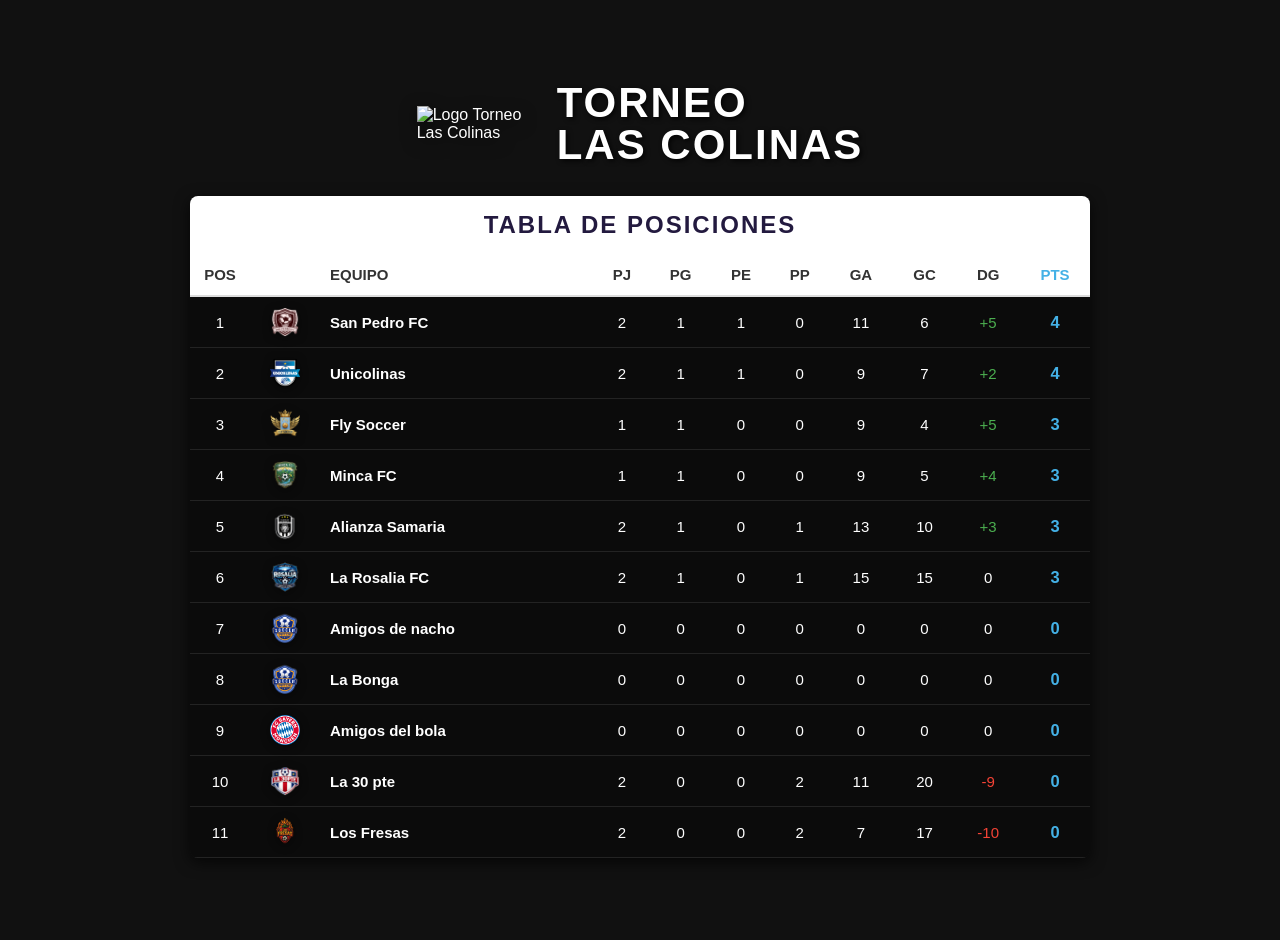
==== index.html @ 25a62b02 "Inicialización del proyecto" ====
<!DOCTYPE html>
<html lang="es">
<head>
    <meta charset="UTF-8">
    <meta name="viewport" content="width=device-width, initial-scale=1.0">
    <title>Tabla de Posiciones Torneo</title>
    <link rel="stylesheet" href="assets/css/style.css">
</head>
<body>

    <div class="contenedor-principal">
        <header class="header-torneo">
            <img src="assets/img/logo.png" alt="Logo Torneo Las Colinas" class="logo-torneo">
            <div class="titulo-torneo">
                <span>Torneo</span>
                <span>Las Colinas</span>
            </div>
        </header>

        <div class="contenedor-tabla">
            <h1 class="titulo-tabla">Tabla de Posiciones</h1>
            
            <table>
                <thead>
                    <tr>
                        <th class="pos">Pos</th>
                        <th class="escudo"></th>
                        <th class="equipo">Equipo</th>
                        <th>PJ</th>
                        <th>PG</th>
                        <th>PE</th>
                        <th>PP</th>
                        <th>GA</th>
                        <th>GC</th>
                        <th>DG</th>
                        <th class="pts">PTS</th>
                    </tr>
                </thead>
                <tbody>
                    <tr>
                        <td class="pos">1</td>
                        <td><img src="assets/img/san-pedro-fc-sf.png" class="img-escudo" alt="San Pedro FC"></td>
                        <td class="equipo">San Pedro FC</td>
                        <td>2</td>
                        <td>1</td>
                        <td>1</td>
                        <td>0</td>
                        <td>11</td>
                        <td>6</td>
                        <td class="dg positiva">+5</td>
                        <td class="pts">4</td>
                    </tr>
                    <tr>
                        <td class="pos">2</td>
                        <td><img src="assets/img/Unicolinas.png" class="img-escudo" alt="Unicolinas"></td>
                        <td class="equipo">Unicolinas</td>
                        <td>2</td>
                        <td>1</td>
                        <td>1</td>
                        <td>0</td>
                        <td>9</td>
                        <td>7</td>
                        <td class="dg positiva">+2</td>
                        <td class="pts">4</td>
                    </tr>
                    <tr>
                        <td class="pos">3</td>
                        <td><img src="assets/img/Fly-Soccer-sf.png" class="img-escudo" alt="Fly Soccer"></td>
                        <td class="equipo">Fly Soccer</td>
                        <td>1</td>
                        <td>1</td>
                        <td>0</td>
                        <td>0</td>
                        <td>9</td>
                        <td>4</td>
                        <td class="dg positiva">+5</td>
                        <td class="pts">3</td>
                    </tr>
                    <tr>
                        <td class="pos">4</td>
                        <td><img src="assets/img/Minca.png" class="img-escudo" alt="Minca FC"></td>
                        <td class="equipo">Minca FC</td>
                        <td>1</td>
                        <td>1</td>
                        <td>0</td>
                        <td>0</td>
                        <td>9</td>
                        <td>5</td>
                        <td class="dg positiva">+4</td>
                        <td class="pts">3</td>
                    </tr>
                    <tr>
                        <td class="pos">5</td>
                        <td><img src="assets/img/alianza-sf.png" class="img-escudo" alt="Alianza Samaria"></td>
                        <td class="equipo">Alianza Samaria</td>
                        <td>2</td>
                        <td>1</td>
                        <td>0</td>
                        <td>1</td>
                        <td>13</td>
                        <td>10</td>
                        <td class="dg positiva">+3</td>
                        <td class="pts">3</td>
                    </tr>
                    <tr>
                        <td class="pos">6</td>
                        <td><img src="assets/img/la-rosalia.png" class="img-escudo" alt="La Rosalia FC"></td>
                        <td class="equipo">La Rosalia FC</td>
                        <td>2</td>
                        <td>1</td>
                        <td>0</td>
                        <td>1</td>
                        <td>15</td>
                        <td>15</td>
                        <td class="dg">0</td>
                        <td class="pts">3</td>
                    </tr>
                    <tr>
                        <td class="pos">7</td>
                        <td><img src="assets/img/por-defecto.png" class="img-escudo" alt="Amigos de nacho"></td>
                        <td class="equipo">Amigos de nacho</td>
                        <td>0</td>
                        <td>0</td>
                        <td>0</td>
                        <td>0</td>
                        <td>0</td>
                        <td>0</td>
                        <td class="dg">0</td>
                        <td class="pts">0</td>
                    </tr>
                    <tr>
                        <td class="pos">8</td>
                        <td><img src="assets/img/por-defecto.png" class="img-escudo" alt="La Bonga"></td>
                        <td class="equipo">La Bonga</td>
                        <td>0</td>
                        <td>0</td>
                        <td>0</td>
                        <td>0</td>
                        <td>0</td>
                        <td>0</td>
                        <td class="dg">0</td>
                        <td class="pts">0</td>
                    </tr>
                    <tr>
                        <td class="pos">9</td>
                        <td><img src="assets/img/amigos-del-bola.png" class="img-escudo" alt="Amigos del bola"></td>
                        <td class="equipo">Amigos del bola</td>
                        <td>0</td>
                        <td>0</td>
                        <td>0</td>
                        <td>0</td>
                        <td>0</td>
                        <td>0</td>
                        <td class="dg">0</td>
                        <td class="pts">0</td>
                    </tr>
                    <tr>
                        <td class="pos">10</td>
                        <td><img src="assets/img/la30pte.png" class="img-escudo" alt="La 30 pte"></td>
                        <td class="equipo">La 30 pte</td>
                        <td>2</td>
                        <td>0</td>
                        <td>0</td>
                        <td>2</td>
                        <td>11</td>
                        <td>20</td>
                        <td class="dg negativa">-9</td>
                        <td class="pts">0</td>
                    </tr>
                    <tr>
                        <td class="pos">11</td>
                        <td><img src="assets/img/Los-Fresas-sf.png" class="img-escudo" alt="Los Fresas"></td>
                        <td class="equipo">Los Fresas</td>
                        <td>2</td>
                        <td>0</td>
                        <td>0</td>
                        <td>2</td>
                        <td>7</td>
                        <td>17</td>
                        <td class="dg negativa">-10</td>
                        <td class="pts">0</td>
                    </tr>
                </tbody>
            </table>
        </div>
    </div>

</body>
</html>
---- assets/css/style.css ----
/* Estilos Generales */
body {
    font-family: 'Arial', sans-serif;
    background-color: #111; /* Color de respaldo oscuro */
    /* AQUÍ CARGAMOS TU IMAGEN DE FONDO */
    background-image: url('../img/fondo.jpg'); /* Cambia a .jpg si tu fondo es jpg */
    background-size: cover;
    background-position: center;
    background-attachment: fixed;
    color: #fff;
    margin: 0;
    display: flex;
    justify-content: center;
    align-items: center;
    min-height: 100vh;
    padding: 20px;
}

/* Contenedor que agrupa el header y la tabla */
.contenedor-principal {
    width: 100%;
    max-width: 900px;
    display: flex;
    flex-direction: column;
    align-items: center;
    gap: 30px; /* Espacio entre el logo y la tabla */
}

/* Estilos del Encabezado (Logo + Texto) */
.header-torneo {
    display: flex;
    align-items: center;
    justify-content: center;
    gap: 20px;
}

.logo-torneo {
    width: 120px; /* Ajusta este tamaño según veas el logo */
    height: auto;
    filter: drop-shadow(0px 4px 8px rgba(0,0,0,0.6)); /* Sombra para que resalte */
}

.titulo-torneo {
    display: flex;
    flex-direction: column;
    color: #ffffff;
    font-size: 42px; /* Tamaño de la letra */
    font-weight: 900;
    text-transform: uppercase;
    line-height: 1; /* Junta un poco más las dos líneas */
    letter-spacing: 2px;
    text-shadow: 2px 2px 5px rgba(0,0,0,0.8); /* Sombra para que se lea sobre cualquier fondo */
}

/* Estilos de la Tabla */
.contenedor-tabla {
    width: 100%;
    box-shadow: 0 4px 15px rgba(0,0,0,0.7);
    border-radius: 8px;
    overflow: hidden;
    background-color: rgba(255, 255, 255, 0.05);
    backdrop-filter: blur(5px); /* Efecto cristalino moderno, opcional */
}

.titulo-tabla {
    background-color: #fff;
    color: #231A3F;
    text-align: center;
    padding: 15px;
    font-size: 24px;
    font-weight: bold;
    text-transform: uppercase;
    letter-spacing: 2px;
    margin: 0;
}

table {
    width: 100%;
    border-collapse: collapse;
    color: #fff;
    font-size: 15px;
    background-color: rgba(0, 0, 0, 0.6); /* Fondo semitransparente oscuro para las celdas */
}

thead {
    background-color: #fff;
    color: #333;
}

th {
    padding: 12px 5px;
    text-align: center;
    text-transform: uppercase;
    font-weight: bold;
    border-bottom: 2px solid #ddd;
}

/* Ajuste de columnas */
th.pos { width: 50px; }
th.escudo { width: 60px; }
th.equipo { text-align: left; padding-left: 10px; }
th.pts { width: 60px; color: #44B1E6; }

tbody tr {
    border-bottom: 1px solid rgba(255, 255, 255, 0.1);
}

tbody tr:hover {
    background-color: rgba(255, 255, 255, 0.15); /* Efecto hover un poco más notorio */
}

td {
    padding: 10px 5px;
    text-align: center;
    vertical-align: middle;
}

td.equipo {
    text-align: left;
    padding-left: 10px;
    font-weight: bold;
}

/* Estilo para el Escudo */
.img-escudo {
    width: 30px;
    height: 30px;
    object-fit: contain;
    filter: drop-shadow(0px 2px 4px rgba(0,0,0,0.5));
    display: block;
    margin: 0 auto;
}

td.pts {
    color: #44B1E6;
    font-weight: bold;
    font-size: 1.1em;
}

.dg.positiva { color: #4caf50; }
.dg.negativa { color: #f44336; }
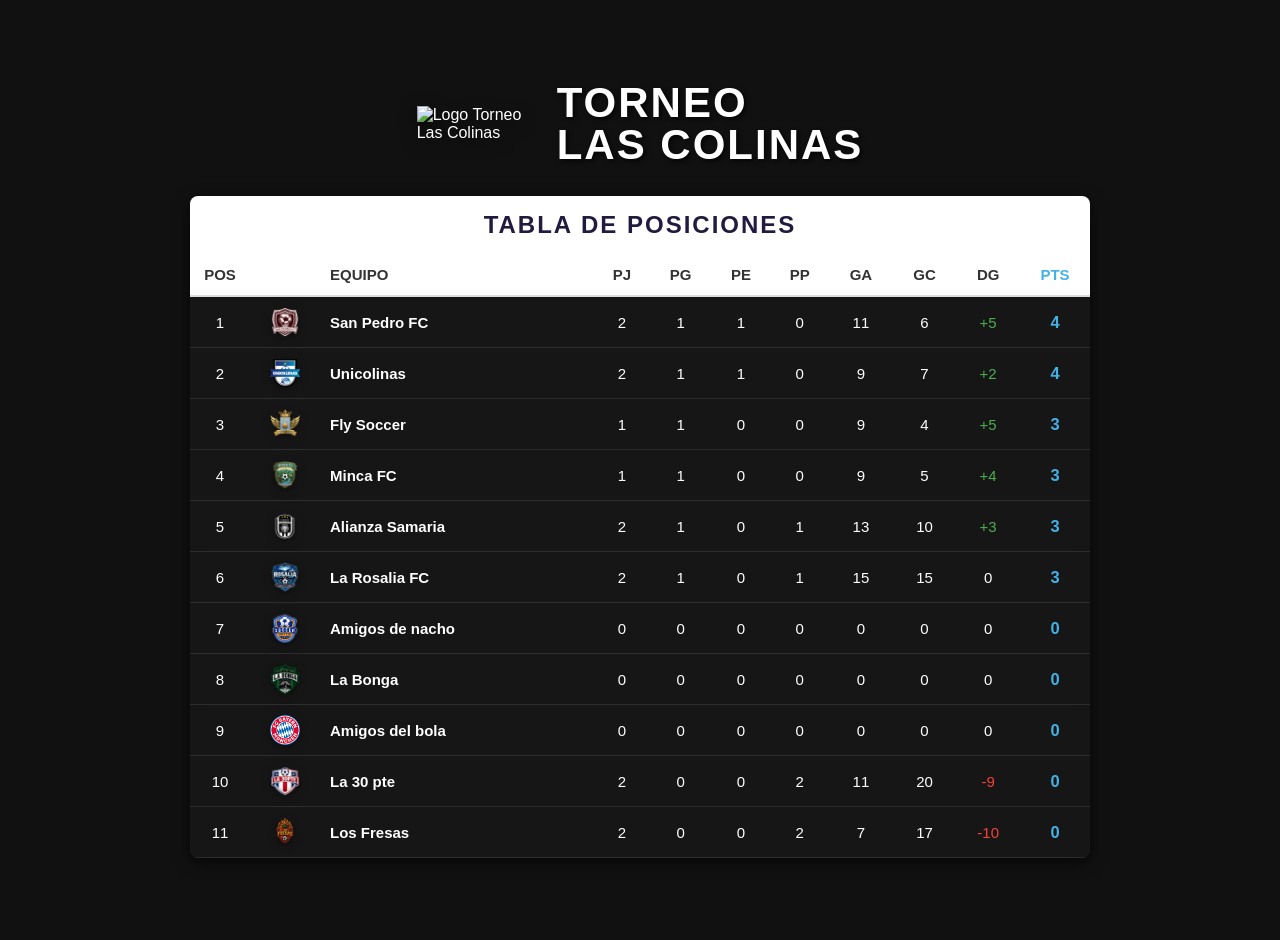
==== commit b6b61b94: "refactor: redesign fixture layout into responsive grid and update image assets" ====
--- a/index.html
+++ b/index.html
@@ -130,7 +130,7 @@
                     </tr>
                     <tr>
                         <td class="pos">8</td>
-                        <td><img src="assets/img/por-defecto.png" class="img-escudo" alt="La Bonga"></td>
+                        <td><img src="assets/img/la-bonga.png" class="img-escudo" alt="La Bonga"></td>
                         <td class="equipo">La Bonga</td>
                         <td>0</td>
                         <td>0</td>
--- a/assets/css/style.css
+++ b/assets/css/style.css
@@ -1,9 +1,8 @@
 /* Estilos Generales */
 body {
     font-family: 'Arial', sans-serif;
-    background-color: #111; /* Color de respaldo oscuro */
-    /* AQUÍ CARGAMOS TU IMAGEN DE FONDO */
-    background-image: url('../img/fondo.jpg'); /* Cambia a .jpg si tu fondo es jpg */
+    background-color: #111; 
+    background-image: url('../img/fondo.jpg'); 
     background-size: cover;
     background-position: center;
     background-attachment: fixed;
@@ -23,7 +22,7 @@
     display: flex;
     flex-direction: column;
     align-items: center;
-    gap: 30px; /* Espacio entre el logo y la tabla */
+    gap: 30px; 
 }
 
 /* Estilos del Encabezado (Logo + Texto) */
@@ -35,36 +34,39 @@
 }
 
 .logo-torneo {
-    width: 120px; /* Ajusta este tamaño según veas el logo */
+    width: 120px; 
     height: auto;
-    filter: drop-shadow(0px 4px 8px rgba(0,0,0,0.6)); /* Sombra para que resalte */
+    filter: drop-shadow(0px 4px 8px rgba(0,0,0,0.6)); 
 }
 
 .titulo-torneo {
     display: flex;
     flex-direction: column;
     color: #ffffff;
-    font-size: 42px; /* Tamaño de la letra */
+    font-size: 42px; 
     font-weight: 900;
     text-transform: uppercase;
-    line-height: 1; /* Junta un poco más las dos líneas */
+    line-height: 1; 
     letter-spacing: 2px;
-    text-shadow: 2px 2px 5px rgba(0,0,0,0.8); /* Sombra para que se lea sobre cualquier fondo */
-}
-
-/* Estilos de la Tabla */
+    text-shadow: 2px 2px 5px rgba(0,0,0,0.8); 
+}
+
+/* =========================================
+   ESTILOS DE LA TABLA
+   ========================================= */
 .contenedor-tabla {
     width: 100%;
     box-shadow: 0 4px 15px rgba(0,0,0,0.7);
     border-radius: 8px;
     overflow: hidden;
+    /* Efecto Glass principal */
     background-color: rgba(255, 255, 255, 0.05);
-    backdrop-filter: blur(5px); /* Efecto cristalino moderno, opcional */
+    backdrop-filter: blur(10px); 
 }
 
 .titulo-tabla {
     background-color: #fff;
-    color: #231A3F;
+    color: #231A3F; /* Azul oscuro corporativo */
     text-align: center;
     padding: 15px;
     font-size: 24px;
@@ -79,7 +81,8 @@
     border-collapse: collapse;
     color: #fff;
     font-size: 15px;
-    background-color: rgba(0, 0, 0, 0.6); /* Fondo semitransparente oscuro para las celdas */
+    /* Reducido de 0.6 a 0.2 para mantener la transparencia */
+    background-color: rgba(0, 0, 0, 0.2); 
 }
 
 thead {
@@ -106,7 +109,7 @@
 }
 
 tbody tr:hover {
-    background-color: rgba(255, 255, 255, 0.15); /* Efecto hover un poco más notorio */
+    background-color: rgba(255, 255, 255, 0.15); 
 }
 
 td {
@@ -121,7 +124,6 @@
     font-weight: bold;
 }
 
-/* Estilo para el Escudo */
 .img-escudo {
     width: 30px;
     height: 30px;
@@ -138,4 +140,145 @@
 }
 
 .dg.positiva { color: #4caf50; }
-.dg.negativa { color: #f44336; }+.dg.negativa { color: #f44336; }
+
+/* =========================================
+   FIXTURE OPTIMIZADO (GRID 2x2)
+   ========================================= */
+.contenedor-fixture-grid {
+    width: 100%;
+    max-width: 950px;
+    /* Reducido de 0.7 a 0.3 para permitir el efecto glass */
+    background-color: rgba(0, 0, 0, 0.3); 
+    border-radius: 12px;
+    overflow: hidden;
+    box-shadow: 0 10px 30px rgba(0,0,0,0.8);
+    backdrop-filter: blur(12px); /* Blur más fuerte para compensar */
+}
+
+.grid-dias {
+    display: grid;
+    grid-template-columns: 1fr 1fr; 
+    gap: 2px; 
+    background-color: rgba(255, 255, 255, 0.1); 
+}
+
+.dia-card {
+    /* Reducido de 0.8 a 0.2 para que no mate la transparencia */
+    background-color: rgba(0, 0, 0, 0.2); 
+    min-height: 220px;
+    display: flex;
+    flex-direction: column;
+}
+
+.titulo-dia {
+    background-color: #E8E8E8;
+    color: #1B1B1B;
+    margin: 0;
+    padding: 10px;
+    font-size: 14px;
+    text-align: center;
+    text-transform: uppercase;
+    letter-spacing: 2px;
+    border-bottom: 2px solid #44B1E6; /* Acento primario */
+}
+
+.lista-partidos {
+    padding: 15px;
+    flex-grow: 1;
+    display: flex;
+    flex-direction: column;
+    justify-content: center;
+    gap: 15px;
+}
+
+.partido-mini {
+    text-align: center;
+    padding-bottom: 10px;
+    border-bottom: 1px solid rgba(255,255,255,0.05);
+}
+
+.partido-mini:last-child {
+    border-bottom: none;
+    padding-bottom: 0;
+}
+
+.enfrentamiento {
+    display: flex;
+    align-items: center;
+    justify-content: center;
+    gap: 10px;
+}
+
+.equipo-mini {
+    display: flex;
+    flex-direction: column;
+    align-items: center;
+    width: 100px; 
+}
+
+.img-escudo-mini {
+    width: 35px;
+    height: 35px;
+    object-fit: contain;
+    margin-bottom: 5px;
+    filter: drop-shadow(0 2px 4px rgba(0,0,0,0.5));
+}
+
+.equipo-mini span {
+    font-size: 11px;
+    font-weight: bold;
+    text-transform: uppercase;
+    line-height: 1.1;
+}
+
+.vs-mini {
+    color: #F2CA4D; /* Acento dorado en lugar del rojo genérico */
+    font-style: italic;
+    font-weight: 900;
+    font-size: 16px;
+}
+
+.hora-mini {
+    display: inline-block;
+    margin-top: 8px;
+    font-size: 10px;
+    background: rgba(0, 0, 0, 0.5);
+    padding: 2px 10px;
+    border-radius: 10px;
+    color: #ddd;
+    border: 1px solid rgba(255, 255, 255, 0.1);
+}
+
+/* Badge de Jornada aplazada */
+.badge-aplazado {
+    display: inline-block;
+    background-color: #F2CA4D; /* Acento dorado */
+    color: #1B1B1B; /* Texto oscuro corporativo */
+    font-size: 10px;
+    font-weight: bold;
+    text-transform: uppercase;
+    padding: 3px 6px;
+    border-radius: 4px;
+    margin-bottom: 8px;
+    letter-spacing: 1px;
+    text-align: center;
+}
+
+/* Bloque de descanso al final */
+.bloque-descanso-final {
+    background-color: #fff;
+    color: #1B1B1B;
+    padding: 15px;
+    display: flex;
+    align-items: center;
+    justify-content: center;
+    gap: 15px;
+    font-size: 16px;
+    text-transform: uppercase;
+}
+
+.bloque-descanso-final strong {
+    color: #44B1E6; /* Acento primario */
+    font-size: 20px;
+}
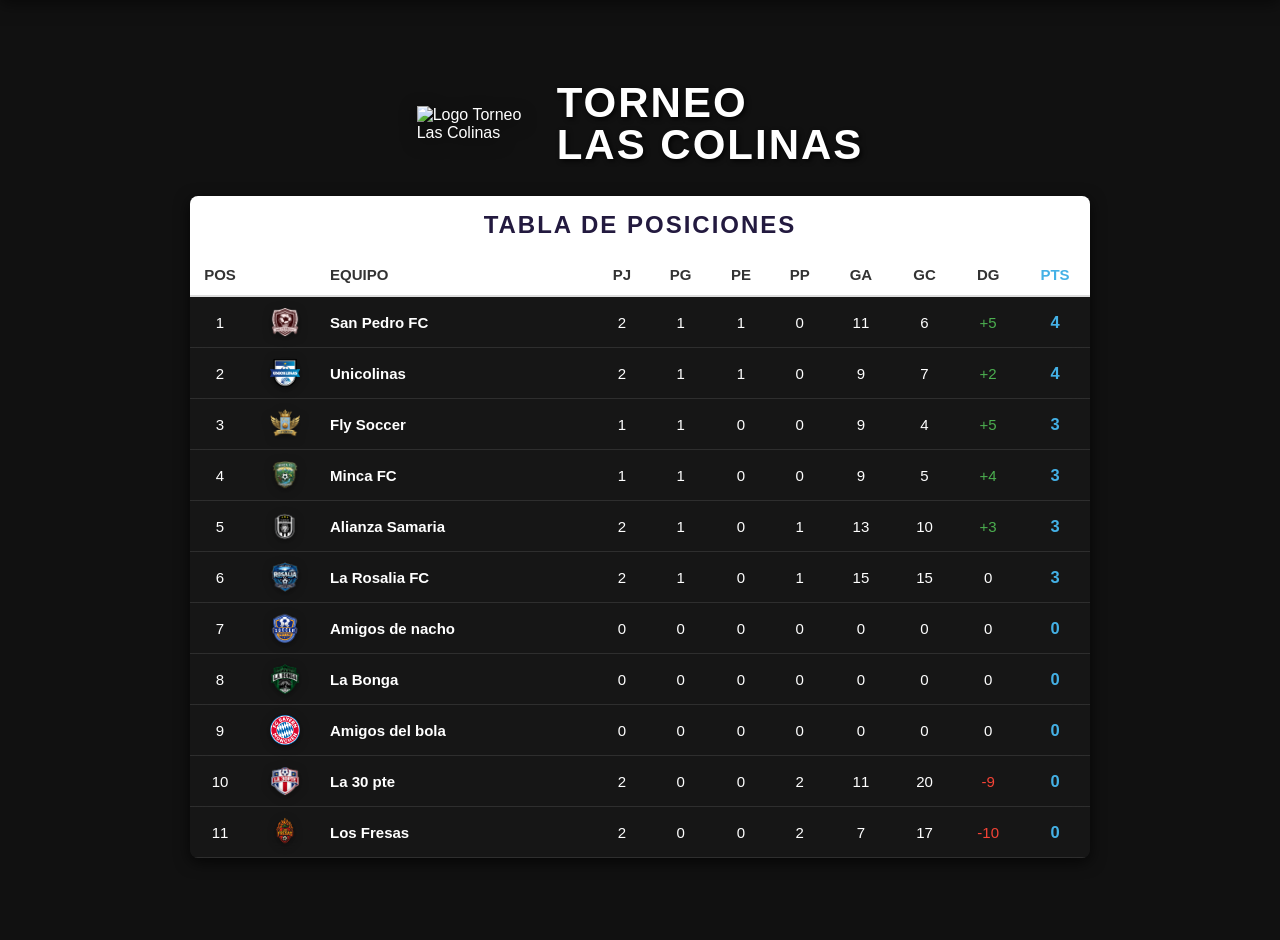
==== commit ff686662: "feat: add hidden navigation menu and enable clean URLs for Vercel deployment" ====
--- a/index.html
+++ b/index.html
@@ -7,6 +7,14 @@
     <link rel="stylesheet" href="assets/css/style.css">
 </head>
 <body>
+ <div class="zona-activacion-menu"></div>
+    
+    <nav class="menu-oculto">
+        <a href="/">Tabla de Posiciones</a>
+        <a href="/fixture">Fixture (Cuadrado)</a>
+        <a href="/resultados">Resultados</a>
+        <a href="/partido">Partidos del Día</a>
+    </nav>
 
     <div class="contenedor-principal">
         <header class="header-torneo">
--- a/assets/css/style.css
+++ b/assets/css/style.css
@@ -218,15 +218,15 @@
 }
 
 .img-escudo-mini {
-    width: 35px;
-    height: 35px;
+    width: 50px;
+    height: 50px;
     object-fit: contain;
     margin-bottom: 5px;
     filter: drop-shadow(0 2px 4px rgba(0,0,0,0.5));
 }
 
 .equipo-mini span {
-    font-size: 11px;
+    font-size: 16px;
     font-weight: bold;
     text-transform: uppercase;
     line-height: 1.1;
@@ -242,7 +242,7 @@
 .hora-mini {
     display: inline-block;
     margin-top: 8px;
-    font-size: 10px;
+    font-size: 15px;
     background: rgba(0, 0, 0, 0.5);
     padding: 2px 10px;
     border-radius: 10px;
@@ -281,4 +281,243 @@
 .bloque-descanso-final strong {
     color: #44B1E6; /* Acento primario */
     font-size: 20px;
+}
+
+/* =========================================
+   ESTILOS EXCLUSIVOS PARA RESULTADOS (Flashscore Style)
+   ========================================= */
+
+/* Lógica de Ganador / Perdedor / Empate */
+.equipo-mini.ganador span {
+    font-weight: 900;
+    color: #ffffff;
+}
+
+.equipo-mini.perdedor span {
+    font-weight: normal;
+    color: #999999; /* Texto más apagado para destacar al ganador */
+}
+
+.equipo-mini.empate span {
+    font-weight: normal;
+    color: #cccccc;
+}
+
+/* Caja de Marcador central */
+.marcador-caja {
+    display: flex;
+    align-items: center;
+    justify-content: center;
+    gap: 8px;
+    background-color: rgba(0, 0, 0, 0.6);
+    padding: 6px 12px;
+    border-radius: 6px;
+    border: 1px solid rgba(255, 255, 255, 0.1);
+}
+
+.goles {
+    font-size: 22px;
+    font-weight: 900;
+    color: #F2CA4D; /* Acento dorado para los números */
+}
+
+.goles-separador {
+    font-size: 16px;
+    color: #777;
+    font-weight: normal;
+}
+
+/* Estilos para partidos pendientes */
+.badge-pendiente {
+    display: inline-block;
+    background-color: #F2CA4D;
+    color: #1B1B1B;
+    font-size: 10px;
+    font-weight: bold;
+    text-transform: uppercase;
+    padding: 3px 6px;
+    border-radius: 4px;
+    margin-bottom: 8px;
+    letter-spacing: 1px;
+}
+
+.texto-pendiente {
+    display: inline-block;
+    margin-top: 8px;
+    font-size: 11px;
+    color: #F2CA4D;
+    font-style: italic;
+    background: rgba(0, 0, 0, 0.4);
+    padding: 3px 10px;
+    border-radius: 10px;
+}
+
+/* =========================================
+   ESTILOS PARA PARTIDO INDIVIDUAL (DESTACADO)
+   ========================================= */
+
+.contenedor-partido-destacado {
+    width: 100%;
+    max-width: 800px;
+    background-color: rgba(0, 0, 0, 0.4); /* Cristal oscuro */
+    border-radius: 15px;
+    overflow: hidden;
+    box-shadow: 0 15px 40px rgba(0,0,0,0.9);
+    backdrop-filter: blur(15px);
+    padding: 35px; /* Reducido un poco para ganar espacio */
+    display: flex;
+    flex-direction: column;
+    align-items: center;
+    border: 1px solid rgba(255, 255, 255, 0.05);
+}
+
+.encabezado-destacado {
+    margin-bottom: 25px;
+}
+
+.badge-jornada {
+    background-color: #44B1E6; /* Azul primario */
+    color: #1B1B1B; /* Texto oscuro */
+    font-size: 16px; /* Reducido levemente */
+    font-weight: 900;
+    text-transform: uppercase;
+    padding: 6px 20px;
+    border-radius: 30px;
+    letter-spacing: 2px;
+    box-shadow: 0 4px 10px rgba(0,0,0,0.5);
+}
+
+.cuerpo-destacado {
+    display: flex;
+    width: 100%;
+    justify-content: space-between;
+    align-items: center;
+}
+
+.equipo-destacado {
+    display: flex;
+    flex-direction: column;
+    align-items: center;
+    width: 35%;
+    text-align: center;
+}
+
+/* Escudos reducidos proporcionalmente */
+.img-escudo-destacado {
+    width: 145px; /* Bajó de 180px */
+    height: 145px; /* Bajó de 180px */
+    object-fit: contain;
+    margin-bottom: 15px; /* Menos margen para compactar */
+    filter: drop-shadow(0 10px 15px rgba(0,0,0,0.7));
+}
+
+.nombre-destacado {
+    font-size: 26px; /* Bajó de 32px */
+    font-weight: 900;
+    color: #ffffff;
+    text-transform: uppercase;
+    letter-spacing: 1px;
+    line-height: 1.1;
+}
+
+.centro-destacado {
+    display: flex;
+    flex-direction: column;
+    align-items: center;
+    width: 30%;
+}
+
+.vs-destacado {
+    font-size: 55px; /* Bajó de 70px */
+    font-weight: 900;
+    color: #F2CA4D; /* Acento dorado */
+    font-style: italic;
+    line-height: 1;
+    margin-bottom: 15px;
+    text-shadow: 0 5px 15px rgba(0,0,0,0.6);
+}
+
+.fecha-destacada {
+    font-size: 16px; /* Bajó de 18px */
+    color: #ddd;
+    text-transform: uppercase;
+    margin-bottom: 8px;
+    letter-spacing: 1px;
+    font-weight: bold;
+}
+
+.hora-destacada {
+    font-size: 22px; /* Bajó de 26px */
+    font-weight: 900;
+    background-color: #1B1B1B;
+    color: #fff;
+    padding: 8px 24px;
+    border-radius: 10px;
+    border: 1px solid rgba(255, 255, 255, 0.1);
+    box-shadow: inset 0 0 10px rgba(0,0,0,0.5);
+}
+
+/* --- DIVISOR PARA SEPARAR PARTIDOS --- */
+.divisor-destacado {
+    width: 80%;
+    height: 1px;
+    background: linear-gradient(90deg, transparent, rgba(255,255,255,0.15), transparent);
+    margin: 30px 0; /* Margen reducido para que no quede tan lejos un partido del otro */
+}
+
+/* =========================================
+   MENÚ DE NAVEGACIÓN OCULTO (Solo para uso interno)
+   ========================================= */
+
+/* Creamos un área invisible de 20px en el borde superior de la pantalla */
+.zona-activacion-menu {
+    position: fixed;
+    top: 0;
+    left: 0;
+    width: 100%;
+    height: 20px;
+    z-index: 9998;
+}
+
+/* Estilos del menú (inicia escondido arriba) */
+.menu-oculto {
+    position: fixed;
+    top: 0;
+    left: 0;
+    width: 100%;
+    background-color: rgba(68, 177, 230, 0.95); /* Azul primario casi sólido */
+    padding: 15px 0;
+    display: flex;
+    justify-content: center;
+    gap: 20px;
+    z-index: 9999;
+    /* La animación que lo oculta desplazándolo hacia arriba al 100% de su tamaño */
+    transform: translateY(-100%);
+    transition: transform 0.3s ease-in-out;
+    box-shadow: 0 4px 15px rgba(0,0,0,0.5);
+}
+
+/* La magia: Si pasas el mouse por la zona invisible o por el menú mismo, este baja */
+.zona-activacion-menu:hover + .menu-oculto,
+.menu-oculto:hover {
+    transform: translateY(0);
+}
+
+/* Estilo de los botones del menú */
+.menu-oculto a {
+    color: #1B1B1B;
+    text-decoration: none;
+    font-weight: 900;
+    font-size: 14px;
+    padding: 8px 20px;
+    background-color: #fff;
+    border-radius: 20px;
+    text-transform: uppercase;
+    letter-spacing: 1px;
+    transition: background 0.2s, transform 0.1s;
+}
+
+.menu-oculto a:hover {
+    background-color: #F2CA4D; /* Dorado al pasar el mouse */
+    transform: scale(1.05);
 }
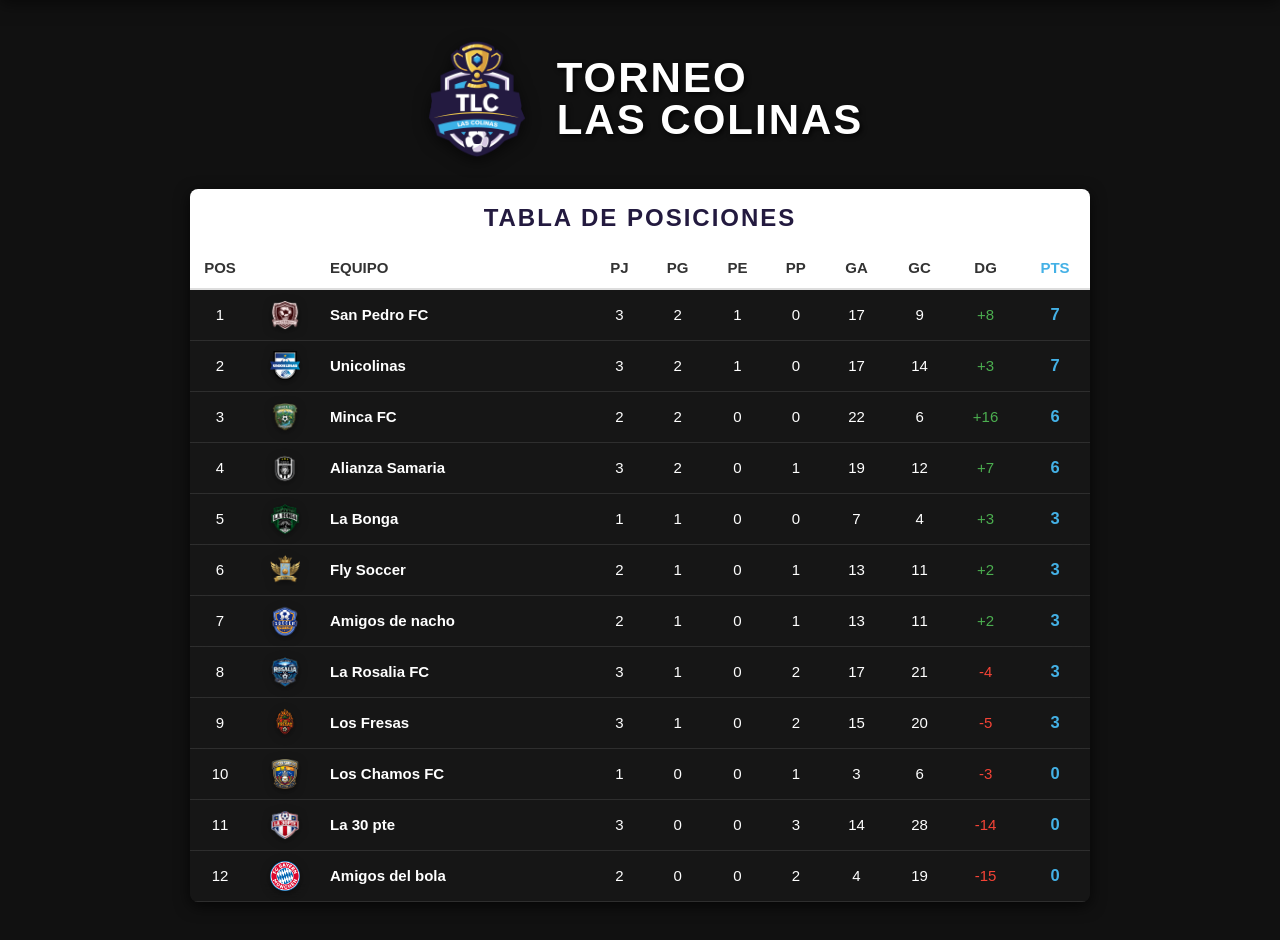
==== commit 941927bf: "chore: update league standings and team statistics in classification table" ====
--- a/index.html
+++ b/index.html
@@ -7,11 +7,11 @@
     <link rel="stylesheet" href="assets/css/style.css">
 </head>
 <body>
- <div class="zona-activacion-menu"></div>
+    <div class="zona-activacion-menu"></div>
     
     <nav class="menu-oculto">
         <a href="/">Tabla de Posiciones</a>
-        <a href="/fixture">Fixture (Cuadrado)</a>
+        <a href="/fixture">Fixture</a>
         <a href="/resultados">Resultados</a>
         <a href="/partido">Partidos del Día</a>
     </nav>
@@ -49,143 +49,156 @@
                         <td class="pos">1</td>
                         <td><img src="assets/img/san-pedro-fc-sf.png" class="img-escudo" alt="San Pedro FC"></td>
                         <td class="equipo">San Pedro FC</td>
-                        <td>2</td>
-                        <td>1</td>
-                        <td>1</td>
-                        <td>0</td>
-                        <td>11</td>
-                        <td>6</td>
-                        <td class="dg positiva">+5</td>
-                        <td class="pts">4</td>
+                        <td>3</td>
+                        <td>2</td>
+                        <td>1</td>
+                        <td>0</td>
+                        <td>17</td>
+                        <td>9</td>
+                        <td class="dg positiva">+8</td>
+                        <td class="pts">7</td>
                     </tr>
                     <tr>
                         <td class="pos">2</td>
                         <td><img src="assets/img/Unicolinas.png" class="img-escudo" alt="Unicolinas"></td>
                         <td class="equipo">Unicolinas</td>
-                        <td>2</td>
-                        <td>1</td>
-                        <td>1</td>
-                        <td>0</td>
-                        <td>9</td>
+                        <td>3</td>
+                        <td>2</td>
+                        <td>1</td>
+                        <td>0</td>
+                        <td>17</td>
+                        <td>14</td>
+                        <td class="dg positiva">+3</td>
+                        <td class="pts">7</td>
+                    </tr>
+                    <tr>
+                        <td class="pos">3</td>
+                        <td><img src="assets/img/Minca.png" class="img-escudo" alt="Minca FC"></td>
+                        <td class="equipo">Minca FC</td>
+                        <td>2</td>
+                        <td>2</td>
+                        <td>0</td>
+                        <td>0</td>
+                        <td>22</td>
+                        <td>6</td>
+                        <td class="dg positiva">+16</td>
+                        <td class="pts">6</td>
+                    </tr>
+                    <tr>
+                        <td class="pos">4</td>
+                        <td><img src="assets/img/alianza-sf.png" class="img-escudo" alt="Alianza Samaria"></td>
+                        <td class="equipo">Alianza Samaria</td>
+                        <td>3</td>
+                        <td>2</td>
+                        <td>0</td>
+                        <td>1</td>
+                        <td>19</td>
+                        <td>12</td>
+                        <td class="dg positiva">+7</td>
+                        <td class="pts">6</td>
+                    </tr>
+                    <tr>
+                        <td class="pos">5</td>
+                        <td><img src="assets/img/la-bonga.png" class="img-escudo" alt="La Bonga"></td>
+                        <td class="equipo">La Bonga</td>
+                        <td>1</td>
+                        <td>1</td>
+                        <td>0</td>
+                        <td>0</td>
                         <td>7</td>
-                        <td class="dg positiva">+2</td>
-                        <td class="pts">4</td>
-                    </tr>
-                    <tr>
-                        <td class="pos">3</td>
+                        <td>4</td>
+                        <td class="dg positiva">+3</td>
+                        <td class="pts">3</td>
+                    </tr>
+                    <tr>
+                        <td class="pos">6</td>
                         <td><img src="assets/img/Fly-Soccer-sf.png" class="img-escudo" alt="Fly Soccer"></td>
                         <td class="equipo">Fly Soccer</td>
-                        <td>1</td>
-                        <td>1</td>
-                        <td>0</td>
-                        <td>0</td>
-                        <td>9</td>
-                        <td>4</td>
-                        <td class="dg positiva">+5</td>
-                        <td class="pts">3</td>
-                    </tr>
-                    <tr>
-                        <td class="pos">4</td>
-                        <td><img src="assets/img/Minca.png" class="img-escudo" alt="Minca FC"></td>
-                        <td class="equipo">Minca FC</td>
-                        <td>1</td>
-                        <td>1</td>
-                        <td>0</td>
-                        <td>0</td>
-                        <td>9</td>
-                        <td>5</td>
-                        <td class="dg positiva">+4</td>
-                        <td class="pts">3</td>
-                    </tr>
-                    <tr>
-                        <td class="pos">5</td>
-                        <td><img src="assets/img/alianza-sf.png" class="img-escudo" alt="Alianza Samaria"></td>
-                        <td class="equipo">Alianza Samaria</td>
                         <td>2</td>
                         <td>1</td>
                         <td>0</td>
                         <td>1</td>
                         <td>13</td>
-                        <td>10</td>
-                        <td class="dg positiva">+3</td>
-                        <td class="pts">3</td>
-                    </tr>
-                    <tr>
-                        <td class="pos">6</td>
-                        <td><img src="assets/img/la-rosalia.png" class="img-escudo" alt="La Rosalia FC"></td>
-                        <td class="equipo">La Rosalia FC</td>
-                        <td>2</td>
-                        <td>1</td>
-                        <td>0</td>
-                        <td>1</td>
-                        <td>15</td>
-                        <td>15</td>
-                        <td class="dg">0</td>
+                        <td>11</td>
+                        <td class="dg positiva">+2</td>
                         <td class="pts">3</td>
                     </tr>
                     <tr>
                         <td class="pos">7</td>
                         <td><img src="assets/img/por-defecto.png" class="img-escudo" alt="Amigos de nacho"></td>
                         <td class="equipo">Amigos de nacho</td>
-                        <td>0</td>
-                        <td>0</td>
-                        <td>0</td>
-                        <td>0</td>
-                        <td>0</td>
-                        <td>0</td>
-                        <td class="dg">0</td>
+                        <td>2</td>
+                        <td>1</td>
+                        <td>0</td>
+                        <td>1</td>
+                        <td>13</td>
+                        <td>11</td>
+                        <td class="dg positiva">+2</td>
+                        <td class="pts">3</td>
+                    </tr>
+                    <tr>
+                        <td class="pos">8</td>
+                        <td><img src="assets/img/la-rosalia.png" class="img-escudo" alt="La Rosalia FC"></td>
+                        <td class="equipo">La Rosalia FC</td>
+                        <td>3</td>
+                        <td>1</td>
+                        <td>0</td>
+                        <td>2</td>
+                        <td>17</td>
+                        <td>21</td>
+                        <td class="dg negativa">-4</td>
+                        <td class="pts">3</td>
+                    </tr>
+                    <tr>
+                        <td class="pos">9</td>
+                        <td><img src="assets/img/Los-Fresas-sf.png" class="img-escudo" alt="Los Fresas"></td>
+                        <td class="equipo">Los Fresas</td>
+                        <td>3</td>
+                        <td>1</td>
+                        <td>0</td>
+                        <td>2</td>
+                        <td>15</td>
+                        <td>20</td>
+                        <td class="dg negativa">-5</td>
+                        <td class="pts">3</td>
+                    </tr>
+                    <tr>
+                        <td class="pos">10</td>
+                        <td><img src="assets/img/los-chamos-fc.png" class="img-escudo" alt="Los Chamos FC"></td>
+                        <td class="equipo">Los Chamos FC</td>
+                        <td>1</td>
+                        <td>0</td>
+                        <td>0</td>
+                        <td>1</td>
+                        <td>3</td>
+                        <td>6</td>
+                        <td class="dg negativa">-3</td>
                         <td class="pts">0</td>
                     </tr>
                     <tr>
-                        <td class="pos">8</td>
-                        <td><img src="assets/img/la-bonga.png" class="img-escudo" alt="La Bonga"></td>
-                        <td class="equipo">La Bonga</td>
-                        <td>0</td>
-                        <td>0</td>
-                        <td>0</td>
-                        <td>0</td>
-                        <td>0</td>
-                        <td>0</td>
-                        <td class="dg">0</td>
+                        <td class="pos">11</td>
+                        <td><img src="assets/img/la30pte.png" class="img-escudo" alt="La 30 pte"></td>
+                        <td class="equipo">La 30 pte</td>
+                        <td>3</td>
+                        <td>0</td>
+                        <td>0</td>
+                        <td>3</td>
+                        <td>14</td>
+                        <td>28</td>
+                        <td class="dg negativa">-14</td>
                         <td class="pts">0</td>
                     </tr>
                     <tr>
-                        <td class="pos">9</td>
+                        <td class="pos">12</td>
                         <td><img src="assets/img/amigos-del-bola.png" class="img-escudo" alt="Amigos del bola"></td>
                         <td class="equipo">Amigos del bola</td>
-                        <td>0</td>
-                        <td>0</td>
-                        <td>0</td>
-                        <td>0</td>
-                        <td>0</td>
-                        <td>0</td>
-                        <td class="dg">0</td>
-                        <td class="pts">0</td>
-                    </tr>
-                    <tr>
-                        <td class="pos">10</td>
-                        <td><img src="assets/img/la30pte.png" class="img-escudo" alt="La 30 pte"></td>
-                        <td class="equipo">La 30 pte</td>
-                        <td>2</td>
-                        <td>0</td>
-                        <td>0</td>
-                        <td>2</td>
-                        <td>11</td>
-                        <td>20</td>
-                        <td class="dg negativa">-9</td>
-                        <td class="pts">0</td>
-                    </tr>
-                    <tr>
-                        <td class="pos">11</td>
-                        <td><img src="assets/img/Los-Fresas-sf.png" class="img-escudo" alt="Los Fresas"></td>
-                        <td class="equipo">Los Fresas</td>
-                        <td>2</td>
-                        <td>0</td>
-                        <td>0</td>
-                        <td>2</td>
-                        <td>7</td>
-                        <td>17</td>
-                        <td class="dg negativa">-10</td>
+                        <td>2</td>
+                        <td>0</td>
+                        <td>0</td>
+                        <td>2</td>
+                        <td>4</td>
+                        <td>19</td>
+                        <td class="dg negativa">-15</td>
                         <td class="pts">0</td>
                     </tr>
                 </tbody>
--- a/assets/css/style.css
+++ b/assets/css/style.css
@@ -2,7 +2,7 @@
 body {
     font-family: 'Arial', sans-serif;
     background-color: #111; 
-    background-image: url('../img/fondo.jpg'); 
+    background-image: url('../img/fondo-cancha.jpg'); 
     background-size: cover;
     background-position: center;
     background-attachment: fixed;
